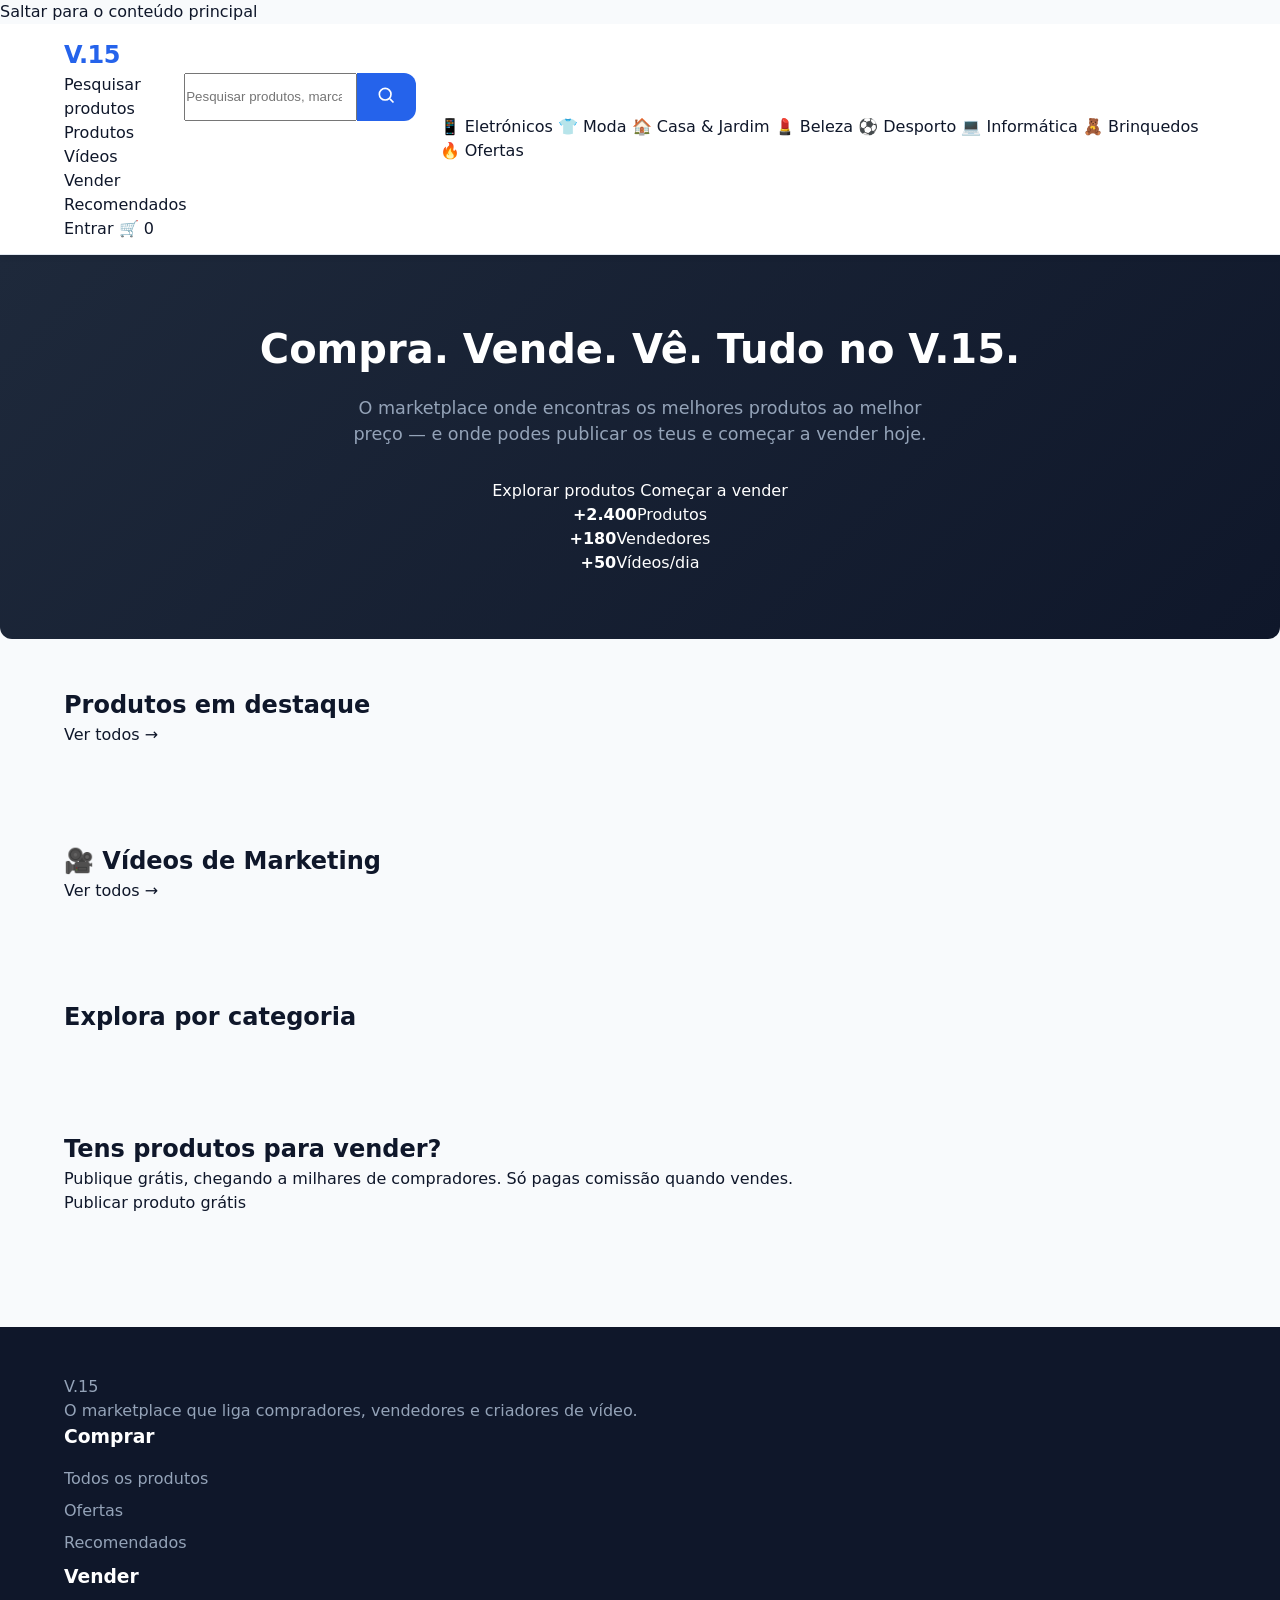
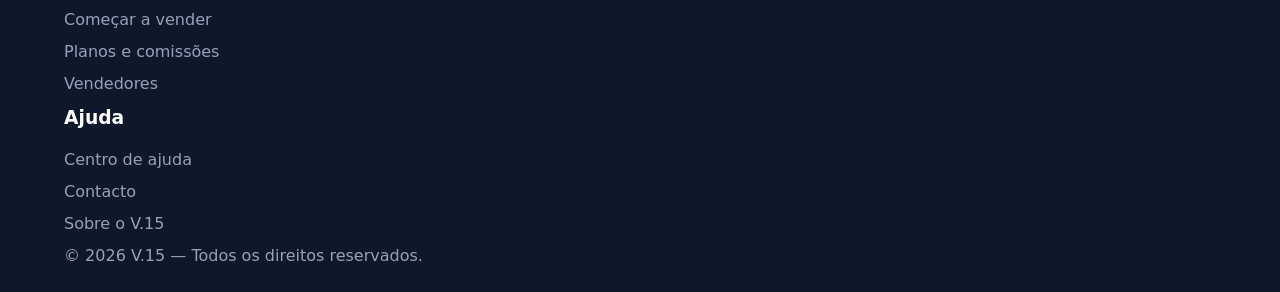
==== index.html @ 31292e80 "Add files via upload" ====
<!DOCTYPE html>
<html lang="pt-PT">
<head>
  <meta charset="UTF-8">
  <meta name="viewport" content="width=device-width, initial-scale=1.0">

  <!-- ===== SEO PRINCIPAL ===== -->
  <title>V.15 | Marketplace Online — Comprar Produtos, Ver Vídeos e Vender</title>
  <meta name="description" content="V.15 é o marketplace onde compras produtos ao melhor preço, vês vídeos de marketing reais e vendes online. Avaliações, entrega rápida e vendedores verificados. ✅">
  <meta name="keywords" content="marketplace online, comprar produtos online, vender online, vídeos de produtos, V.15">
  <meta name="author" content="V.15">
  <meta name="robots" content="index, follow">
  <link rel="canonical" href="https://v15.com/">

  <!-- ===== SEO SOCIAL (Open Graph) ===== -->
  <meta property="og:type" content="website">
  <meta property="og:title" content="V.15 | Marketplace com Vídeos de Marketing">
  <meta property="og:description" content="Compra, vende e vê vídeos de produtos no V.15. O marketplace que liga vendedores a compradores.">
  <meta property="og:url" content="https://v15.com/">
  <meta property="og:image" content="https://v15.com/assets/og-v15.jpg">
  <meta property="og:locale" content="pt_PT">

  <!-- Twitter Card -->
  <meta name="twitter:card" content="summary_large_image">
  <meta name="twitter:title" content="V.15 | Marketplace com Vídeos de Marketing">
  <meta name="twitter:description" content="Compra, vende e vê vídeos de produtos no V.15.">

  <!-- ===== SCHEMA.ORG (dados estruturados) ===== -->
  <script type="application/ld+json">
  {
    "@context": "https://schema.org",
    "@type": "WebSite",
    "name": "V.15",
    "url": "https://v15.com/",
    "potentialAction": {
      "@type": "SearchAction",
      "target": "https://v15.com/produtos?q={search_term_string}",
      "query-input": "required name=search_term_string"
    }
  }
  </script>

  <link rel="stylesheet" href="css/style.css">
  <link rel="icon" href="assets/favicon.svg" type="image/svg+xml">
</head>

<body>

  <!-- ===== SKIP LINK (Acessibilidade) ===== -->
  <a href="#main" class="skip-link">Saltar para o conteúdo principal</a>

  <!-- ===== HEADER ===== -->
  <header class="header" role="banner">
    <div class="container header__inner">

      <a href="/" class="logo" aria-label="V.15 — Página inicial">
        <span class="logo__mark">V<span class="logo__dot">.</span>15</span>
      </a>

      <!-- Busca (SEO + UX) -->
      <form class="search" role="search" action="/produtos" method="get">
        <label for="search-input" class="sr-only">Pesquisar produtos</label>
        <input type="search" id="search-input" name="q"
               placeholder="Pesquisar produtos, marcas e vendedores…"
               autocomplete="off">
        <button type="submit" aria-label="Pesquisar">
          <svg width="20" height="20" viewBox="0 0 24 24" fill="none" stroke="currentColor" stroke-width="2" aria-hidden="true">
            <circle cx="11" cy="11" r="7"/><path d="m21 21-4.3-4.3"/>
          </svg>
        </button>
      </form>

      <nav class="nav" aria-label="Navegação principal">
        <ul class="nav__list">
          <li><a href="/produtos">Produtos</a></li>
          <li><a href="/videos">Vídeos</a></li>
          <li><a href="/vender">Vender</a></li>
          <li><a href="/recomendados">Recomendados</a></li>
        </ul>
      </nav>

      <div class="header__actions">
        <a href="/entrar" class="btn btn--ghost">Entrar</a>
        <a href="/carrinho" class="btn btn--cart" aria-label="Carrinho de compras">
          🛒 <span class="cart-count" aria-hidden="true">0</span>
        </a>
      </div>

    </div>

    <!-- Categorias (Silo SEO) -->
    <nav class="categories" aria-label="Categorias de produtos">
      <div class="container categories__inner">
        <a href="/produtos/eletronicos">📱 Eletrónicos</a>
        <a href="/produtos/moda">👕 Moda</a>
        <a href="/produtos/casa">🏠 Casa &amp; Jardim</a>
        <a href="/produtos/beleza">💄 Beleza</a>
        <a href="/produtos/desporto">⚽ Desporto</a>
        <a href="/produtos/informatica">💻 Informática</a>
        <a href="/produtos/brinquedos">🧸 Brinquedos</a>
        <a href="/produtos/ofertas">🔥 Ofertas</a>
      </div>
    </nav>
  </header>

  <!-- ===== CONTEÚDO PRINCIPAL ===== -->
  <main id="main">

    <!-- HERO -->
    <section class="hero" aria-labelledby="hero-title">
      <div class="container hero__inner">
        <div class="hero__text">
          <h1 id="hero-title">Compra. Vende. Vê. <span class="accent">Tudo no V.15.</span></h1>
          <p>O marketplace onde encontras os melhores produtos ao melhor preço — e onde podes publicar os teus e começar a vender hoje.</p>
          <div class="hero__cta">
            <a href="/produtos" class="btn btn--primary btn--lg">Explorar produtos</a>
            <a href="/vender" class="btn btn--outline btn--lg">Começar a vender</a>
          </div>
        </div>
        <div class="hero__stats" role="list">
          <div class="stat" role="listitem"><strong>+2.400</strong><span>Produtos</span></div>
          <div class="stat" role="listitem"><strong>+180</strong><span>Vendedores</span></div>
          <div class="stat" role="listitem"><strong>+50</strong><span>Vídeos/dia</span></div>
        </div>
      </div>
    </section>

    <!-- DESTAQUES (produtos patrocinados → monetização) -->
    <section class="section" aria-labelledby="destaques-title">
      <div class="container">
        <div class="section__head">
          <h2 id="destaques-title">Produtos em destaque</h2>
          <a href="/produtos?s=destaque" class="link-more">Ver todos →</a>
        </div>
        <div class="grid grid--products" id="grid-destaques" role="list">
          <!-- Preenchido via JS -->
        </div>
      </div>
    </section>

    <!-- VÍDEOS DE MARKETING (TikTok style) -->
    <section class="section section--videos" aria-labelledby="videos-title">
      <div class="container">
        <div class="section__head">
          <h2 id="videos-title">🎥 Vídeos de Marketing</h2>
          <a href="/videos" class="link-more">Ver todos →</a>
        </div>
        <div class="videos-strip" id="videos-strip" role="list">
          <!-- Preenchido via JS -->
        </div>
      </div>
    </section>

    <!-- CATEGORIAS (SEO interno) -->
    <section class="section" aria-labelledby="cat-title">
      <div class="container">
        <h2 id="cat-title">Explora por categoria</h2>
        <div class="grid grid--cats" id="grid-cats" role="list"></div>
      </div>
    </section>

    <!-- CTA VENDER (conversão) -->
    <section class="cta-seller" aria-labelledby="cta-seller-title">
      <div class="container cta-seller__inner">
        <h2 id="cta-seller-title">Tens produtos para vender?</h2>
        <p>Publique grátis, chegando a milhares de compradores. Só pagas comissão quando vendes.</p>
        <a href="/vender" class="btn btn--primary btn--lg">Publicar produto grátis</a>
      </div>
    </section>

  </main>

  <!-- ===== FOOTER ===== -->
  <footer class="footer" role="contentinfo">
    <div class="container footer__grid">
      <div class="footer__col">
        <span class="logo__mark">V<span class="logo__dot">.</span>15</span>
        <p>O marketplace que liga compradores, vendedores e criadores de vídeo.</p>
      </div>
      <div class="footer__col">
        <h3>Comprar</h3>
        <ul>
          <li><a href="/produtos">Todos os produtos</a></li>
          <li><a href="/ofertas">Ofertas</a></li>
          <li><a href="/recomendados">Recomendados</a></li>
        </ul>
      </div>
      <div class="footer__col">
        <h3>Vender</h3>
        <ul>
          <li><a href="/vender">Começar a vender</a></li>
          <li><a href="/planos">Planos e comissões</a></li>
          <li><a href="/vendedores">Vendedores</a></li>
        </ul>
      </div>
      <div class="footer__col">
        <h3>Ajuda</h3>
        <ul>
          <li><a href="/ajuda">Centro de ajuda</a></li>
          <li><a href="/contacto">Contacto</a></li>
          <li><a href="/sobre">Sobre o V.15</a></li>
        </ul>
      </div>
    </div>
    <div class="container footer__bottom">
      <p>© 2026 V.15 — Todos os direitos reservados.</p>
    </div>
  </footer>

  <script src="js/main.js"></script>
</body>
</html>
---- css/style.css ----
/* --- RESET & VARIÁVEIS GOBAIS --- */
:root {
  --primary: #2563eb;
  --primary-hover: #1d4ed8;
  --accent: #ff5722;
  --bg-light: #f8fafc;
  --surface: #ffffff;
  --text-dark: #0f172a;
  --text-muted: #64748b;
  --border: #e2e8f0;
  --shadow: 0 4px 6px -1px rgba(0, 0, 0, 0.05), 0 2px 4px -2px rgba(0, 0, 0, 0.05);
  --shadow-lg: 0 10px 25px -5px rgba(0, 0, 0, 0.1);
  --radius: 12px;
}

* {
  box-sizing: border-box;
  margin: 0;
  padding: 0;
}

body {
  font-family: system-ui, -apple-system, BlinkMacSystemFont, 'Segoe UI', Roboto, sans-serif;
  background-color: var(--bg-light);
  color: var(--text-dark);
  line-height: 1.5;
}

a {
  text-decoration: none;
  color: inherit;
}

ul {
  list-style: none;
}

/* --- HEADER FIXO --- */
header {
  background: var(--surface);
  border-bottom: 1px solid var(--border);
  padding: 0.8rem 5%;
  position: sticky;
  top: 0;
  z-index: 100;
  display: flex;
  align-items: center;
  justify-content: space-between;
  gap: 1.5rem;
  box-shadow: var(--shadow);
}

header .logo {
  font-size: 1.5rem;
  font-weight: 800;
  color: var(--primary);
  letter-spacing: -0.5px;
}

/* Barra de Pesquisa */
header form, header .search-box {
  display: flex;
  flex: 1;
  max-width: 500px;
}

header input[type="text"] {
  width: 100%;
  padding: 0.6rem 1rem;
  border: 1px solid var(--border);
  border-radius: var(--radius) 0 0 var(--radius);
  outline: none;
  font-size: 0.95rem;
}

header button[type="submit"] {
  background: var(--primary);
  color: white;
  border: none;
  padding: 0.6rem 1.2rem;
  border-radius: 0 var(--radius) var(--radius) 0;
  cursor: pointer;
  transition: background 0.2s;
}

header button[type="submit"]:hover {
  background: var(--primary-hover);
}

/* --- BARRA DE CATEGORIAS (Scroll Horizontal) --- */
.nav-categories {
  background: var(--surface);
  border-bottom: 1px solid var(--border);
  padding: 0.75rem 5%;
  display: flex;
  gap: 1.5rem;
  overflow-x: auto;
  white-space: nowrap;
}

.nav-categories a {
  font-size: 0.9rem;
  font-weight: 500;
  color: var(--text-muted);
  padding: 0.4rem 0.8rem;
  border-radius: 20px;
  background: var(--bg-light);
  transition: all 0.2s;
}

.nav-categories a:hover {
  background: var(--primary);
  color: white;
}

/* --- SEÇÃO HERO / BANNER PRINCIPAL --- */
.hero {
  padding: 4rem 5%;
  background: linear-gradient(135deg, #1e293b 0%, #0f172a 100%);
  color: white;
  text-align: center;
  border-radius: 0 0 var(--radius) var(--radius);
}

.hero h1 {
  font-size: 2.5rem;
  font-weight: 800;
  margin-bottom: 1rem;
}

.hero p {
  color: #94a3b8;
  max-width: 600px;
  margin: 0 auto 2rem auto;
  font-size: 1.1rem;
}

.hero .cta-buttons {
  display: flex;
  justify-content: center;
  gap: 1rem;
  margin-bottom: 2.5rem;
}

.btn-primary {
  background: var(--primary);
  color: white;
  padding: 0.8rem 1.8rem;
  border-radius: var(--radius);
  font-weight: 600;
  transition: background 0.2s;
}

.btn-primary:hover {
  background: var(--primary-hover);
}

.btn-secondary {
  background: rgba(255, 255, 255, 0.1);
  color: white;
  padding: 0.8rem 1.8rem;
  border-radius: var(--radius);
  font-weight: 600;
  backdrop-filter: blur(5px);
}

/* Estatísticas */
.hero-stats {
  display: flex;
  justify-content: center;
  gap: 3rem;
  border-top: 1px solid rgba(255, 255, 255, 0.1);
  padding-top: 1.5rem;
}

.hero-stats div span {
  display: block;
  font-size: 1.4rem;
  font-weight: 700;
  color: var(--accent);
}

/* --- GRIDS DE PRODUTOS E VÍDEOS --- */
section {
  padding: 3rem 5%;
}

.section-header {
  display: flex;
  justify-content: space-between;
  align-items: center;
  margin-bottom: 1.5rem;
}

.section-header h2 {
  font-size: 1.5rem;
  font-weight: 700;
}

.grid-products {
  display: grid;
  grid-template-columns: repeat(auto-fill, minmax(220px, 1fr));
  gap: 1.5rem;
}

.product-card {
  background: var(--surface);
  border: 1px solid var(--border);
  border-radius: var(--radius);
  overflow: hidden;
  box-shadow: var(--shadow);
  transition: transform 0.2s, box-shadow 0.2s;
}

.product-card:hover {
  transform: translateY(-4px);
  box-shadow: var(--shadow-lg);
}

.product-card img {
  width: 100%;
  height: 180px;
  object-fit: cover;
}

.product-info {
  padding: 1rem;
}

.product-price {
  font-size: 1.2rem;
  font-weight: 700;
  color: var(--primary);
  margin-top: 0.5rem;
}

/* --- FOOTER --- */
footer {
  background: #0f172a;
  color: #94a3b8;
  padding: 3rem 5% 1.5rem 5%;
  margin-top: 4rem;
}

footer .footer-content {
  display: grid;
  grid-template-columns: repeat(auto-fit, minmax(200px, 1fr));
  gap: 2rem;
  margin-bottom: 2rem;
}

footer h3 {
  color: white;
  margin-bottom: 1rem;
}

footer ul li {
  margin-bottom: 0.5rem;
}

footer .copy {
  text-align: center;
  border-top: 1px solid #1e293b;
  padding-top: 1.5rem;
  font-size: 0.85rem;
}}.header__
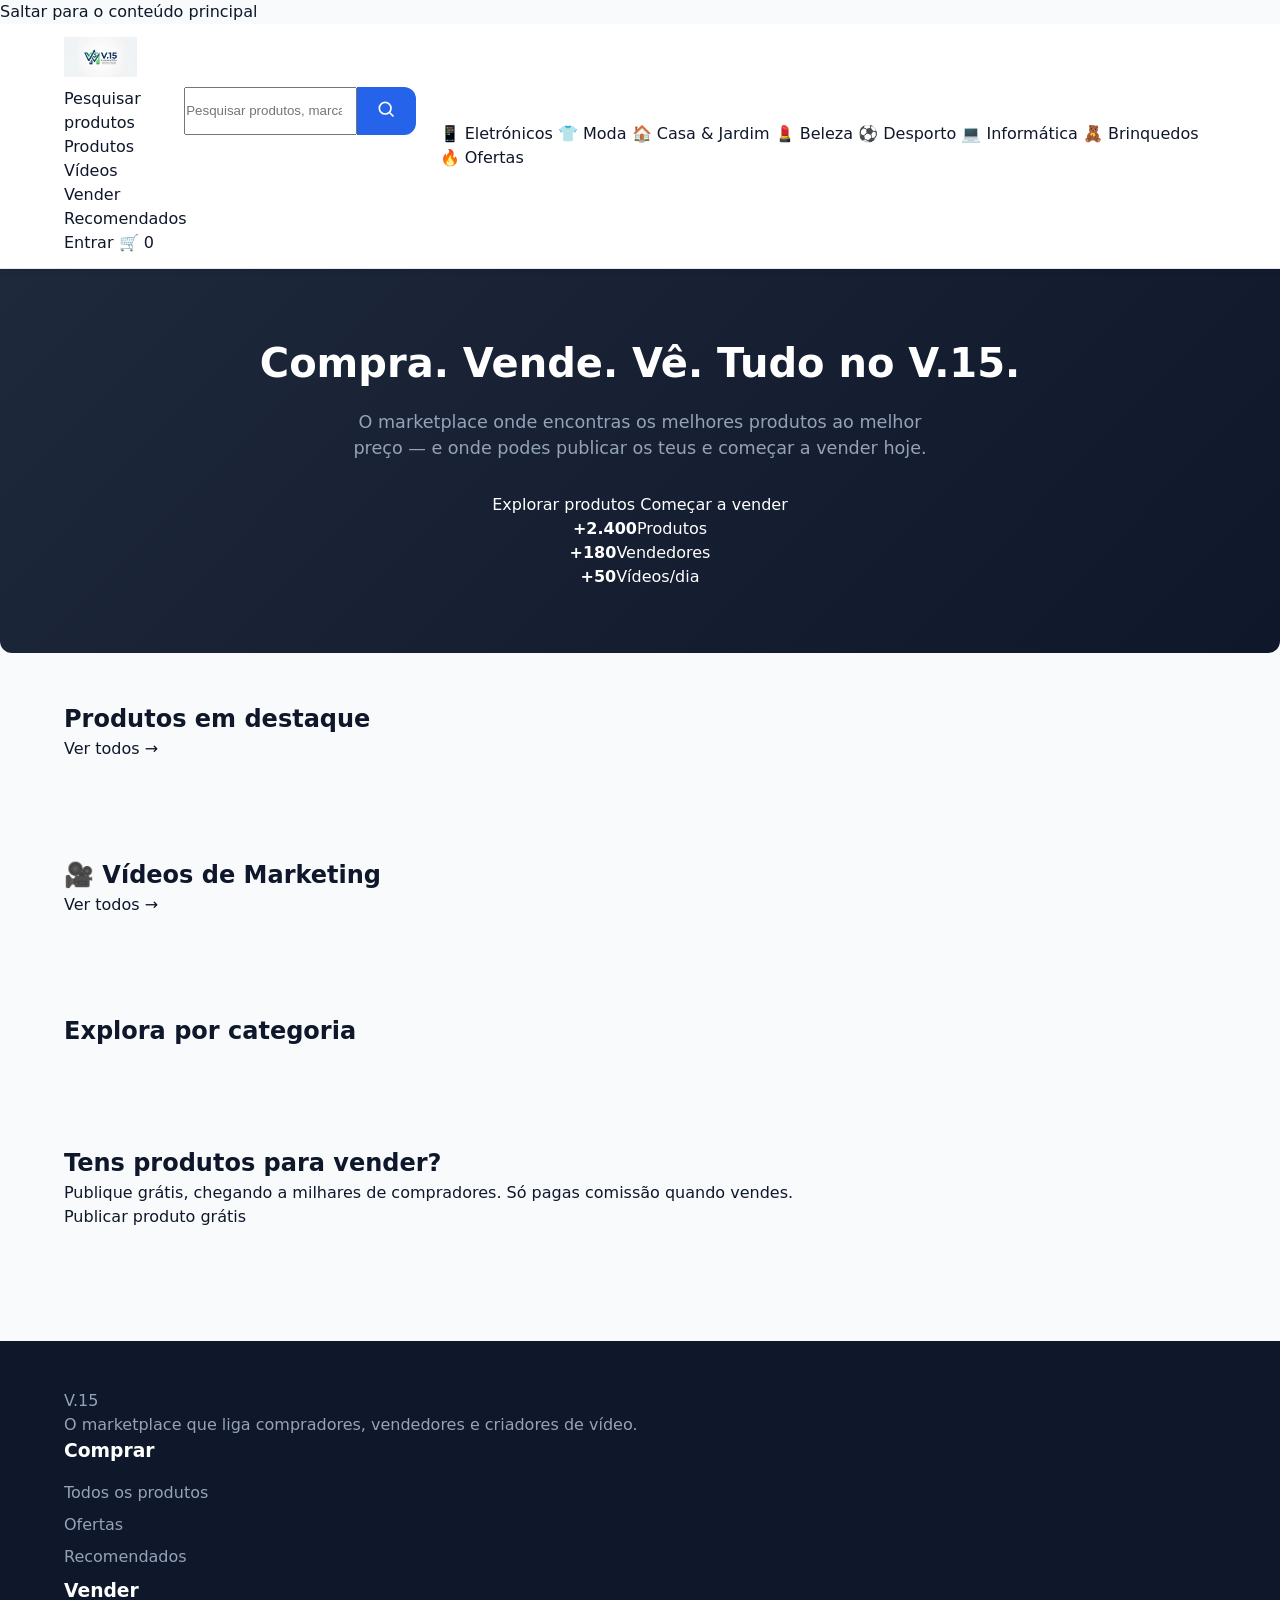
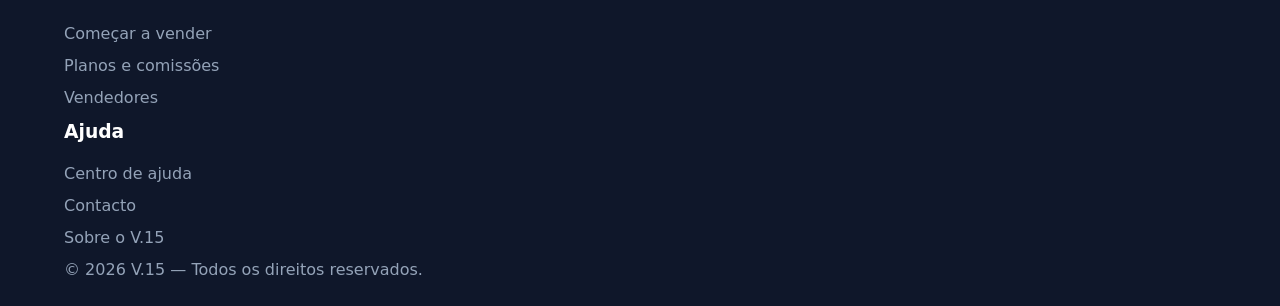
==== commit 469218c9: "Update index.html" ====
--- a/index.html
+++ b/index.html
@@ -3,7 +3,12 @@
 <head>
   <meta charset="UTF-8">
   <meta name="viewport" content="width=device-width, initial-scale=1.0">
-
+<link rel="manifest" href="manifest.json">
+<script>
+  if ('serviceWorker' in navigator) {
+    navigator.serviceWorker.register('sw.js');
+  }
+</script>
   <!-- ===== SEO PRINCIPAL ===== -->
   <title>V.15 | Marketplace Online — Comprar Produtos, Ver Vídeos e Vender</title>
   <meta name="description" content="V.15 é o marketplace onde compras produtos ao melhor preço, vês vídeos de marketing reais e vendes online. Avaliações, entrega rápida e vendedores verificados. ✅">
@@ -54,7 +59,7 @@
     <div class="container header__inner">
 
       <a href="/" class="logo" aria-label="V.15 — Página inicial">
-        <span class="logo__mark">V<span class="logo__dot">.</span>15</span>
+       <img src="e02012de-0466-4e1d-81b5-0168465e8b86.jfif" alt="V.15 Marketplace" style="height: 40px; width: auto;">
       </a>
 
       <!-- Busca (SEO + UX) -->
@@ -209,4 +214,4 @@
 
   <script src="js/main.js"></script>
 </body>
-</html>+</html>
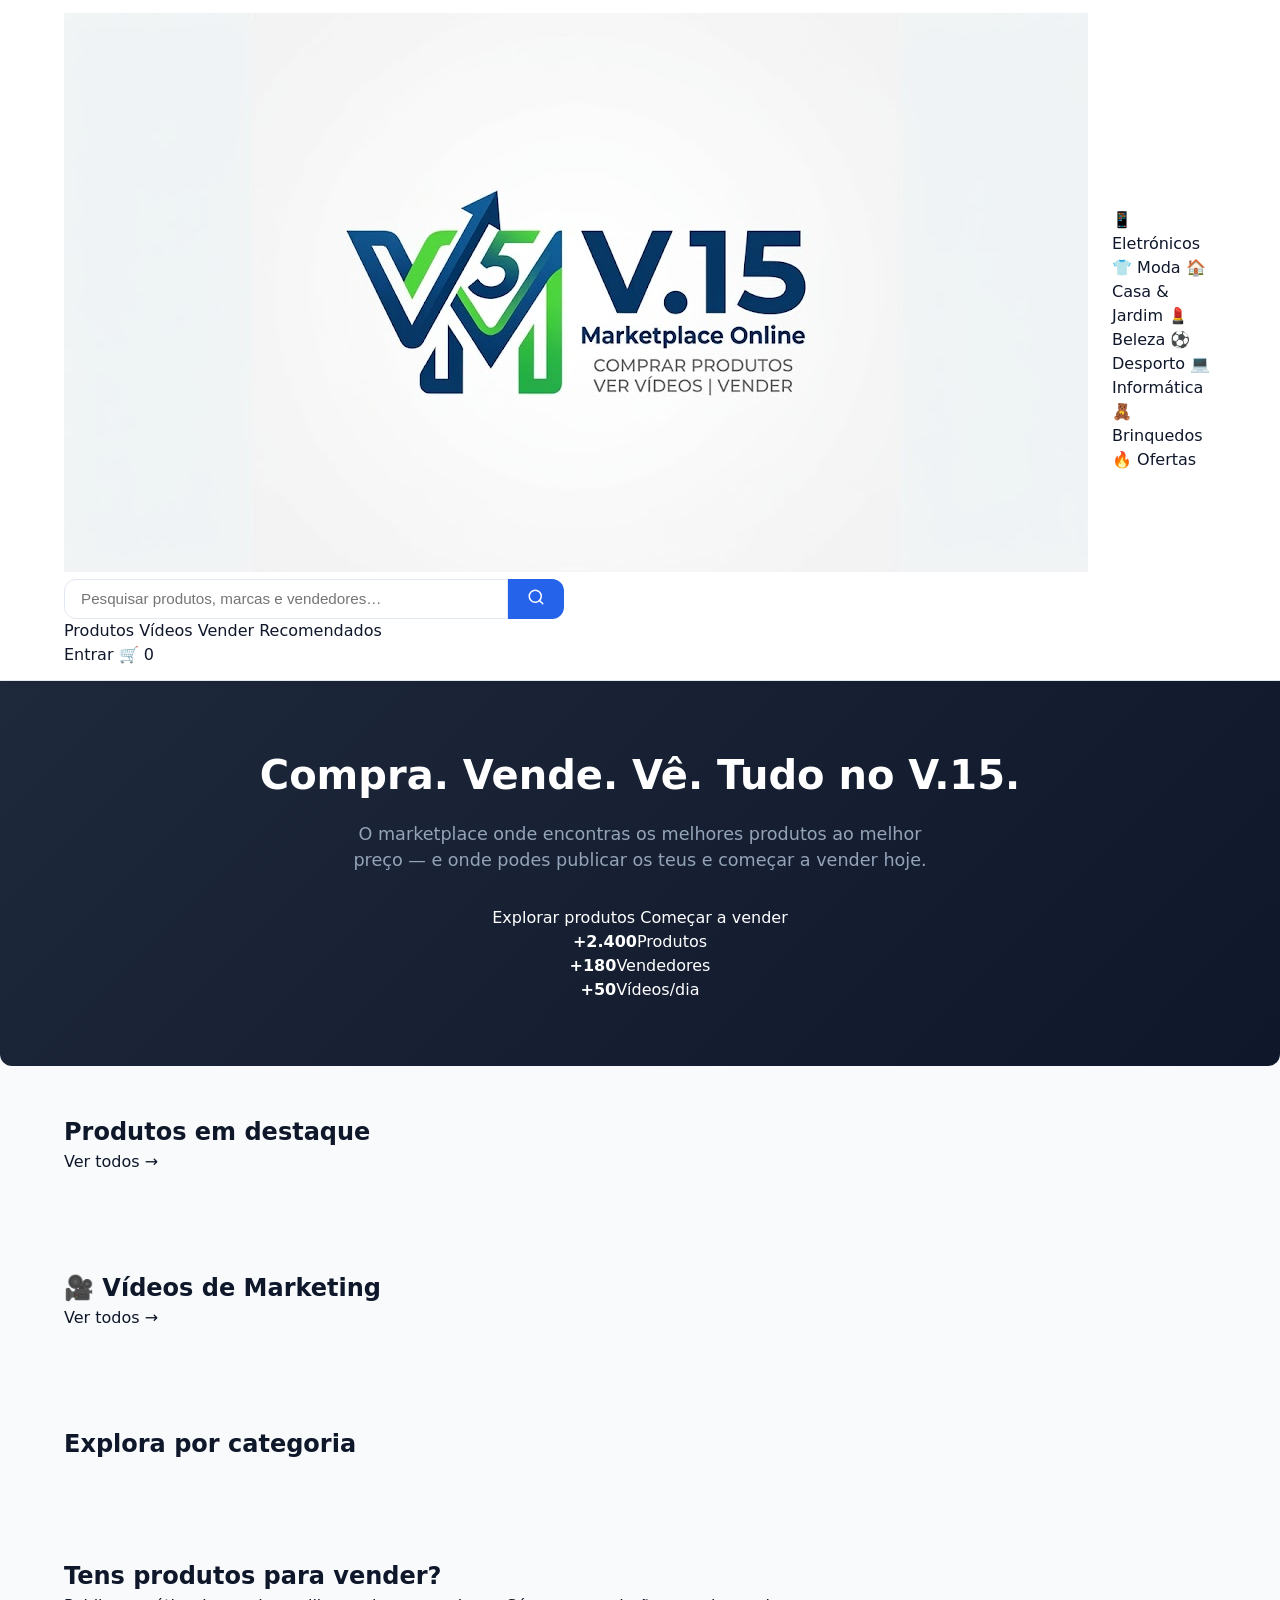
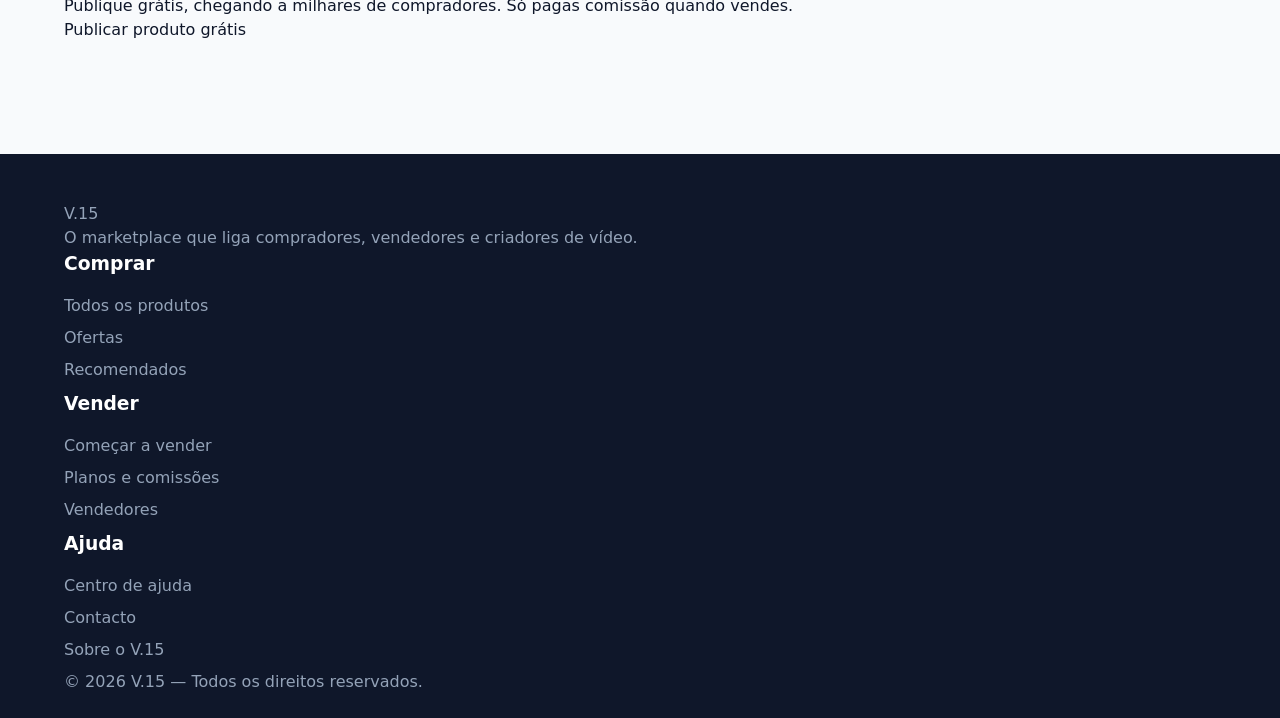
==== commit 4d34063f: "Update index.html" ====
--- a/index.html
+++ b/index.html
@@ -49,65 +49,54 @@
   <link rel="icon" href="assets/favicon.svg" type="image/svg+xml">
 </head>
 
-<body>
-
-  <!-- ===== SKIP LINK (Acessibilidade) ===== -->
-  <a href="#main" class="skip-link">Saltar para o conteúdo principal</a>
-
-  <!-- ===== HEADER ===== -->
-  <header class="header" role="banner">
-    <div class="container header__inner">
-
-      <a href="/" class="logo" aria-label="V.15 — Página inicial">
-       <img src="e02012de-0466-4e1d-81b5-0168465e8b86.jfif" alt="V.15 Marketplace" style="height: 40px; width: auto;">
+<!-- ===== HEADER REVOLUCIONADO ===== -->
+  <header class="header-container">
+    <div class="top-bar">
+      <!-- Logo -->
+      <a href="/" class="logo-link">
+        <img src="e02012de-0466-4e1d-81b5-0168465e8b86.jfif" alt="V.15 Marketplace" class="logo-img">
       </a>
 
-      <!-- Busca (SEO + UX) -->
-      <form class="search" role="search" action="/produtos" method="get">
-        <label for="search-input" class="sr-only">Pesquisar produtos</label>
-        <input type="search" id="search-input" name="q"
-               placeholder="Pesquisar produtos, marcas e vendedores…"
-               autocomplete="off">
+      <!-- Barra de Pesquisa -->
+      <div class="search-box">
+        <input type="text" placeholder="Pesquisar produtos, marcas e vendedores…">
         <button type="submit" aria-label="Pesquisar">
-          <svg width="20" height="20" viewBox="0 0 24 24" fill="none" stroke="currentColor" stroke-width="2" aria-hidden="true">
-            <circle cx="11" cy="11" r="7"/><path d="m21 21-4.3-4.3"/>
+          <svg width="18" height="18" viewBox="0 0 24 24" fill="none" stroke="currentColor" stroke-width="2" stroke-linecap="round" stroke-linejoin="round">
+            <circle cx="11" cy="11" r="8"></circle>
+            <line x1="21" y1="21" x2="16.65" y2="16.65"></line>
           </svg>
         </button>
-      </form>
-
-      <nav class="nav" aria-label="Navegação principal">
-        <ul class="nav__list">
-          <li><a href="/produtos">Produtos</a></li>
-          <li><a href="/videos">Vídeos</a></li>
-          <li><a href="/vender">Vender</a></li>
-          <li><a href="/recomendados">Recomendados</a></li>
-        </ul>
+      </div>
+
+      <!-- Navegação Principal -->
+      <nav class="main-nav">
+        <a href="#produtos">Produtos</a>
+        <a href="#videos">Vídeos</a>
+        <a href="#vender">Vender</a>
+        <a href="#recomendados">Recomendados</a>
       </nav>
 
-      <div class="header__actions">
-        <a href="/entrar" class="btn btn--ghost">Entrar</a>
-        <a href="/carrinho" class="btn btn--cart" aria-label="Carrinho de compras">
-          🛒 <span class="cart-count" aria-hidden="true">0</span>
+      <!-- Ações do Utilizador -->
+      <div class="user-actions">
+        <a href="#login" class="btn-login">Entrar</a>
+        <a href="#carrinho" class="cart-btn">
+          🛒 <span class="cart-count">0</span>
         </a>
       </div>
-
     </div>
 
-    <!-- Categorias (Silo SEO) -->
-    <nav class="categories" aria-label="Categorias de produtos">
-      <div class="container categories__inner">
-        <a href="/produtos/eletronicos">📱 Eletrónicos</a>
-        <a href="/produtos/moda">👕 Moda</a>
-        <a href="/produtos/casa">🏠 Casa &amp; Jardim</a>
-        <a href="/produtos/beleza">💄 Beleza</a>
-        <a href="/produtos/desporto">⚽ Desporto</a>
-        <a href="/produtos/informatica">💻 Informática</a>
-        <a href="/produtos/brinquedos">🧸 Brinquedos</a>
-        <a href="/produtos/ofertas">🔥 Ofertas</a>
-      </div>
+    <!-- Barra de Categorias -->
+    <nav class="categories-bar">
+      <a href="#eletronicos">📱 Eletrónicos</a>
+      <a href="#moda">👕 Moda</a>
+      <a href="#casa">🏠 Casa & Jardim</a>
+      <a href="#beleza">💄 Beleza</a>
+      <a href="#desporto">⚽ Desporto</a>
+      <a href="#informatica">💻 Informática</a>
+      <a href="#brinquedos">🧸 Brinquedos</a>
+      <a href="#ofertas" class="highlight">🔥 Ofertas</a>
     </nav>
   </header>
-
   <!-- ===== CONTEÚDO PRINCIPAL ===== -->
   <main id="main">
 
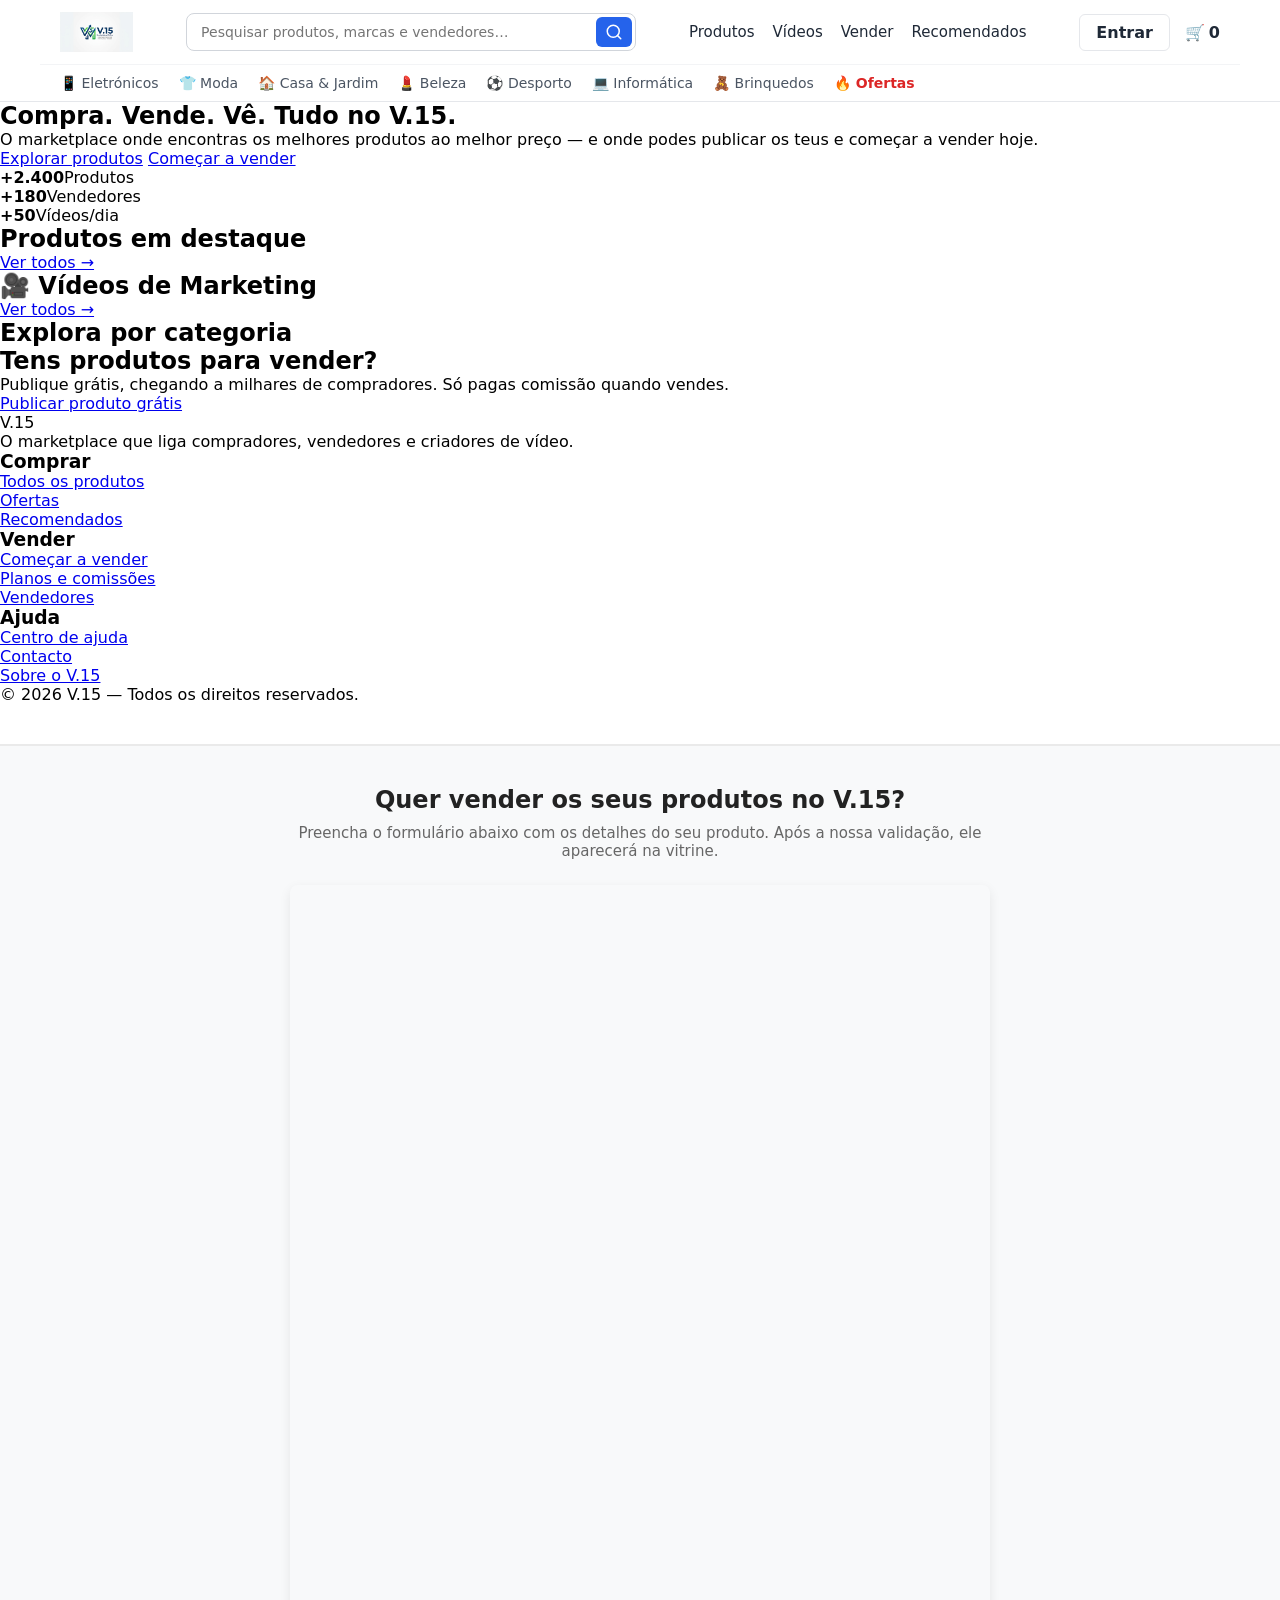
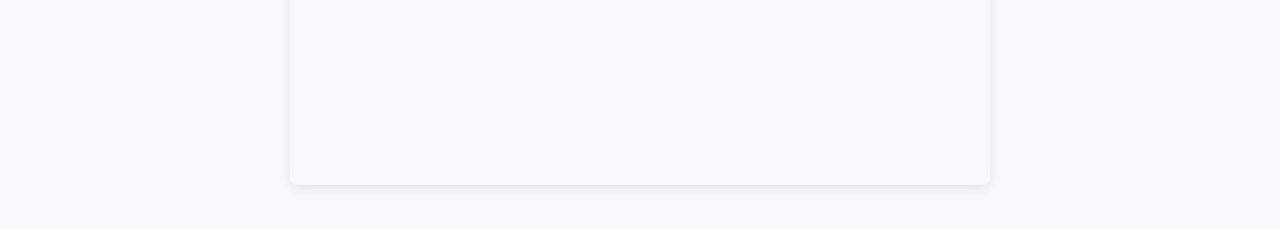
==== commit 79dff1f6: "Update index.html" ====
--- a/index.html
+++ b/index.html
@@ -204,3 +204,13 @@
   <script src="js/main.js"></script>
 </body>
 </html>
+<!-- Secção: Quero Vender no V.15 Marketplace -->
+<section id="quero-vender" style="background-color: #f8f9fa; padding: 40px 20px; text-align: center; border-top: 2px solid #eaeaea; margin-top: 40px;">
+    <div style="max-width: 700px; margin: 0 auto;">
+        <h2 style="color: #222; font-size: 24px; margin-bottom: 10px;">Quer vender os seus produtos no V.15?</h2>
+        <p style="color: #666; font-size: 15px; margin-bottom: 25px;">Preencha o formulário abaixo com os detalhes do seu produto. Após a nossa validação, ele aparecerá na vitrine.</p>
+        
+        <!-- O seu formulário -->
+        <iframe src="https://docs.google.com/forms/d/e/1FAIpQLSdlSZ823inpai0QMPvo9evfjAGlGqn3p0BU914lRZRha8nt_w/viewform?embedded=true" width="100%" height="900" frameborder="0" marginheight="0" marginwidth="0" style="border: none; border-radius: 8px; box-shadow: 0 4px 12px rgba(0,0,0,0.08);">A carregar…</iframe>
+    </div>
+</section>
--- a/css/style.css
+++ b/css/style.css
@@ -1,266 +1,171 @@
-/* --- RESET & VARIÁVEIS GOBAIS --- */
+/* --- RESET E VARIÁVEIS --- */
 :root {
-  --primary: #2563eb;
+  --primary-color: #2563eb;
   --primary-hover: #1d4ed8;
-  --accent: #ff5722;
-  --bg-light: #f8fafc;
-  --surface: #ffffff;
-  --text-dark: #0f172a;
-  --text-muted: #64748b;
-  --border: #e2e8f0;
-  --shadow: 0 4px 6px -1px rgba(0, 0, 0, 0.05), 0 2px 4px -2px rgba(0, 0, 0, 0.05);
-  --shadow-lg: 0 10px 25px -5px rgba(0, 0, 0, 0.1);
-  --radius: 12px;
+  --bg-light: #ffffff;
+  --text-color: #1f2937;
+  --border-color: #e5e7eb;
 }
 
 * {
   box-sizing: border-box;
   margin: 0;
   padding: 0;
+  font-family: system-ui, -apple-system, sans-serif;
 }
 
-body {
-  font-family: system-ui, -apple-system, BlinkMacSystemFont, 'Segoe UI', Roboto, sans-serif;
+/* --- CABEÇALHO PRINCIPAL --- */
+.header-container {
   background-color: var(--bg-light);
-  color: var(--text-dark);
-  line-height: 1.5;
+  border-bottom: 1px solid var(--border-color);
+  position: sticky;
+  top: 0;
+  z-index: 1000;
 }
 
-a {
-  text-decoration: none;
-  color: inherit;
-}
-
-ul {
-  list-style: none;
-}
-
-/* --- HEADER FIXO --- */
-header {
-  background: var(--surface);
-  border-bottom: 1px solid var(--border);
-  padding: 0.8rem 5%;
-  position: sticky;
-  top: 0;
-  z-index: 100;
+.top-bar {
+  max-width: 1200px;
+  margin: 0 auto;
+  padding: 12px 20px;
   display: flex;
   align-items: center;
   justify-content: space-between;
-  gap: 1.5rem;
-  box-shadow: var(--shadow);
+  gap: 20px;
 }
 
-header .logo {
-  font-size: 1.5rem;
-  font-weight: 800;
-  color: var(--primary);
-  letter-spacing: -0.5px;
+/* Logo */
+.logo-img {
+  height: 40px;
+  width: auto;
+  display: block;
 }
 
 /* Barra de Pesquisa */
-header form, header .search-box {
+.search-box {
   display: flex;
   flex: 1;
-  max-width: 500px;
+  max-width: 450px;
+  position: relative;
 }
 
-header input[type="text"] {
+.search-box input {
   width: 100%;
-  padding: 0.6rem 1rem;
-  border: 1px solid var(--border);
-  border-radius: var(--radius) 0 0 var(--radius);
+  padding: 10px 45px 10px 14px;
+  border: 1px solid #d1d5db;
+  border-radius: 8px;
+  font-size: 14px;
   outline: none;
-  font-size: 0.95rem;
+  transition: border-color 0.2s;
 }
 
-header button[type="submit"] {
-  background: var(--primary);
+.search-box input:focus {
+  border-color: var(--primary-color);
+}
+
+.search-box button {
+  position: absolute;
+  right: 4px;
+  top: 4px;
+  bottom: 4px;
+  width: 36px;
+  background-color: var(--primary-color);
   color: white;
   border: none;
-  padding: 0.6rem 1.2rem;
-  border-radius: 0 var(--radius) var(--radius) 0;
+  border-radius: 6px;
   cursor: pointer;
-  transition: background 0.2s;
+  display: flex;
+  align-items: center;
+  justify-content: center;
 }
 
-header button[type="submit"]:hover {
-  background: var(--primary-hover);
+.search-box button:hover {
+  background-color: var(--primary-hover);
 }
 
-/* --- BARRA DE CATEGORIAS (Scroll Horizontal) --- */
-.nav-categories {
-  background: var(--surface);
-  border-bottom: 1px solid var(--border);
-  padding: 0.75rem 5%;
+/* Navegação Principal */
+.main-nav {
   display: flex;
-  gap: 1.5rem;
+  gap: 18px;
+}
+
+.main-nav a {
+  text-decoration: none;
+  color: var(--text-color);
+  font-weight: 500;
+  font-size: 15px;
+}
+
+.main-nav a:hover {
+  color: var(--primary-color);
+}
+
+/* Ações do Utilizador */
+.user-actions {
+  display: flex;
+  align-items: center;
+  gap: 15px;
+}
+
+.btn-login {
+  text-decoration: none;
+  color: var(--text-color);
+  font-weight: 600;
+  padding: 8px 16px;
+  border-radius: 6px;
+  border: 1px solid var(--border-color);
+}
+
+.cart-btn {
+  text-decoration: none;
+  color: var(--text-color);
+  font-weight: 600;
+  display: flex;
+  align-items: center;
+  gap: 4px;
+}
+
+/* --- BARRA DE CATEGORIAS --- */
+.categories-bar {
+  max-width: 1200px;
+  margin: 0 auto;
+  padding: 10px 20px;
+  display: flex;
+  align-items: center;
+  gap: 20px;
   overflow-x: auto;
   white-space: nowrap;
+  border-top: 1px solid #f3f4f6;
 }
 
-.nav-categories a {
-  font-size: 0.9rem;
-  font-weight: 500;
-  color: var(--text-muted);
-  padding: 0.4rem 0.8rem;
-  border-radius: 20px;
-  background: var(--bg-light);
-  transition: all 0.2s;
+.categories-bar::-webkit-scrollbar {
+  display: none;
 }
 
-.nav-categories a:hover {
-  background: var(--primary);
-  color: white;
+.categories-bar a {
+  text-decoration: none;
+  color: #4b5563;
+  font-size: 14px;
+  font-weight: 500;
 }
 
-/* --- SEÇÃO HERO / BANNER PRINCIPAL --- */
-.hero {
-  padding: 4rem 5%;
-  background: linear-gradient(135deg, #1e293b 0%, #0f172a 100%);
-  color: white;
-  text-align: center;
-  border-radius: 0 0 var(--radius) var(--radius);
+.categories-bar a.highlight {
+  color: #dc2626;
+  font-weight: 600;
 }
 
-.hero h1 {
-  font-size: 2.5rem;
-  font-weight: 800;
-  margin-bottom: 1rem;
+/* --- RESPONSIVIDADE (MOBILE) --- */
+@media (max-width: 768px) {
+  .main-nav {
+    display: none;
+  }
+  
+  .top-bar {
+    flex-wrap: wrap;
+  }
+
+  .search-box {
+    order: 3;
+    max-width: 100%;
+    width: 100%;
+  }
 }
-
-.hero p {
-  color: #94a3b8;
-  max-width: 600px;
-  margin: 0 auto 2rem auto;
-  font-size: 1.1rem;
-}
-
-.hero .cta-buttons {
-  display: flex;
-  justify-content: center;
-  gap: 1rem;
-  margin-bottom: 2.5rem;
-}
-
-.btn-primary {
-  background: var(--primary);
-  color: white;
-  padding: 0.8rem 1.8rem;
-  border-radius: var(--radius);
-  font-weight: 600;
-  transition: background 0.2s;
-}
-
-.btn-primary:hover {
-  background: var(--primary-hover);
-}
-
-.btn-secondary {
-  background: rgba(255, 255, 255, 0.1);
-  color: white;
-  padding: 0.8rem 1.8rem;
-  border-radius: var(--radius);
-  font-weight: 600;
-  backdrop-filter: blur(5px);
-}
-
-/* Estatísticas */
-.hero-stats {
-  display: flex;
-  justify-content: center;
-  gap: 3rem;
-  border-top: 1px solid rgba(255, 255, 255, 0.1);
-  padding-top: 1.5rem;
-}
-
-.hero-stats div span {
-  display: block;
-  font-size: 1.4rem;
-  font-weight: 700;
-  color: var(--accent);
-}
-
-/* --- GRIDS DE PRODUTOS E VÍDEOS --- */
-section {
-  padding: 3rem 5%;
-}
-
-.section-header {
-  display: flex;
-  justify-content: space-between;
-  align-items: center;
-  margin-bottom: 1.5rem;
-}
-
-.section-header h2 {
-  font-size: 1.5rem;
-  font-weight: 700;
-}
-
-.grid-products {
-  display: grid;
-  grid-template-columns: repeat(auto-fill, minmax(220px, 1fr));
-  gap: 1.5rem;
-}
-
-.product-card {
-  background: var(--surface);
-  border: 1px solid var(--border);
-  border-radius: var(--radius);
-  overflow: hidden;
-  box-shadow: var(--shadow);
-  transition: transform 0.2s, box-shadow 0.2s;
-}
-
-.product-card:hover {
-  transform: translateY(-4px);
-  box-shadow: var(--shadow-lg);
-}
-
-.product-card img {
-  width: 100%;
-  height: 180px;
-  object-fit: cover;
-}
-
-.product-info {
-  padding: 1rem;
-}
-
-.product-price {
-  font-size: 1.2rem;
-  font-weight: 700;
-  color: var(--primary);
-  margin-top: 0.5rem;
-}
-
-/* --- FOOTER --- */
-footer {
-  background: #0f172a;
-  color: #94a3b8;
-  padding: 3rem 5% 1.5rem 5%;
-  margin-top: 4rem;
-}
-
-footer .footer-content {
-  display: grid;
-  grid-template-columns: repeat(auto-fit, minmax(200px, 1fr));
-  gap: 2rem;
-  margin-bottom: 2rem;
-}
-
-footer h3 {
-  color: white;
-  margin-bottom: 1rem;
-}
-
-footer ul li {
-  margin-bottom: 0.5rem;
-}
-
-footer .copy {
-  text-align: center;
-  border-top: 1px solid #1e293b;
-  padding-top: 1.5rem;
-  font-size: 0.85rem;
-}}.header__
